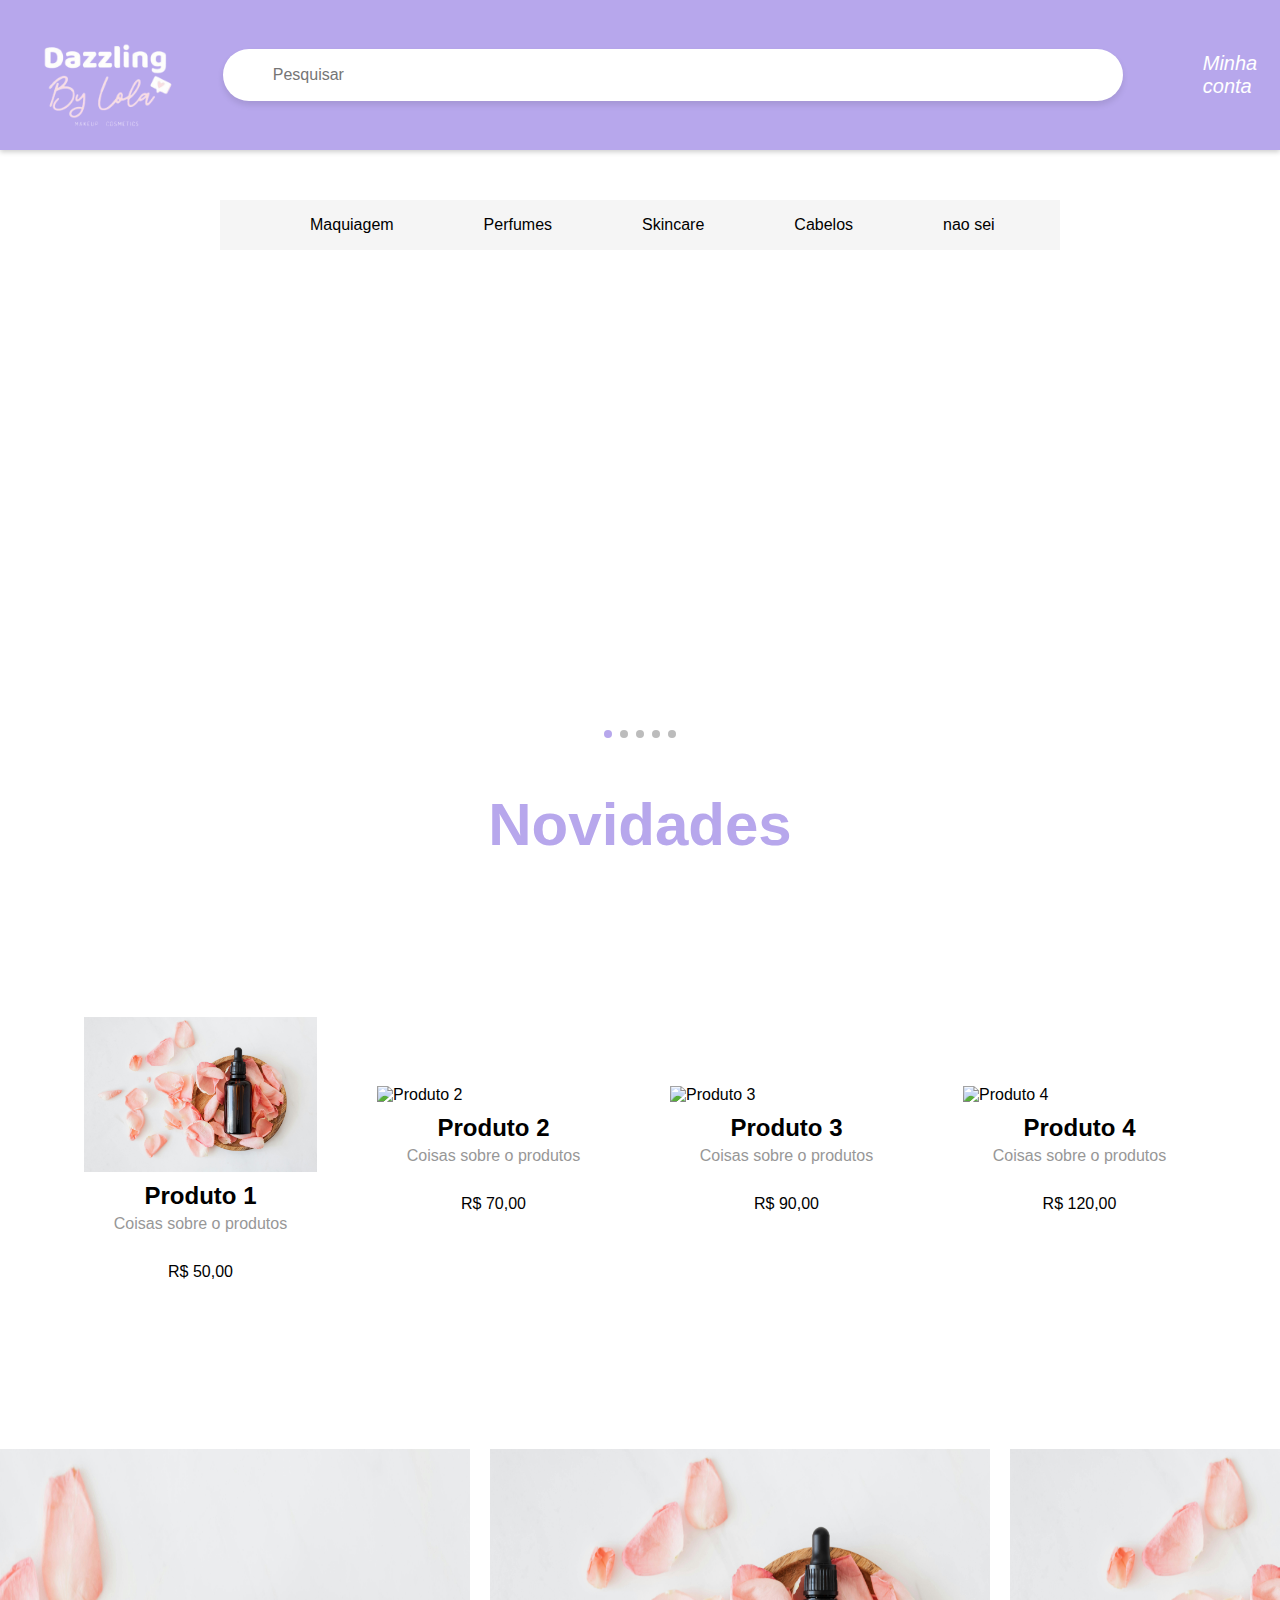
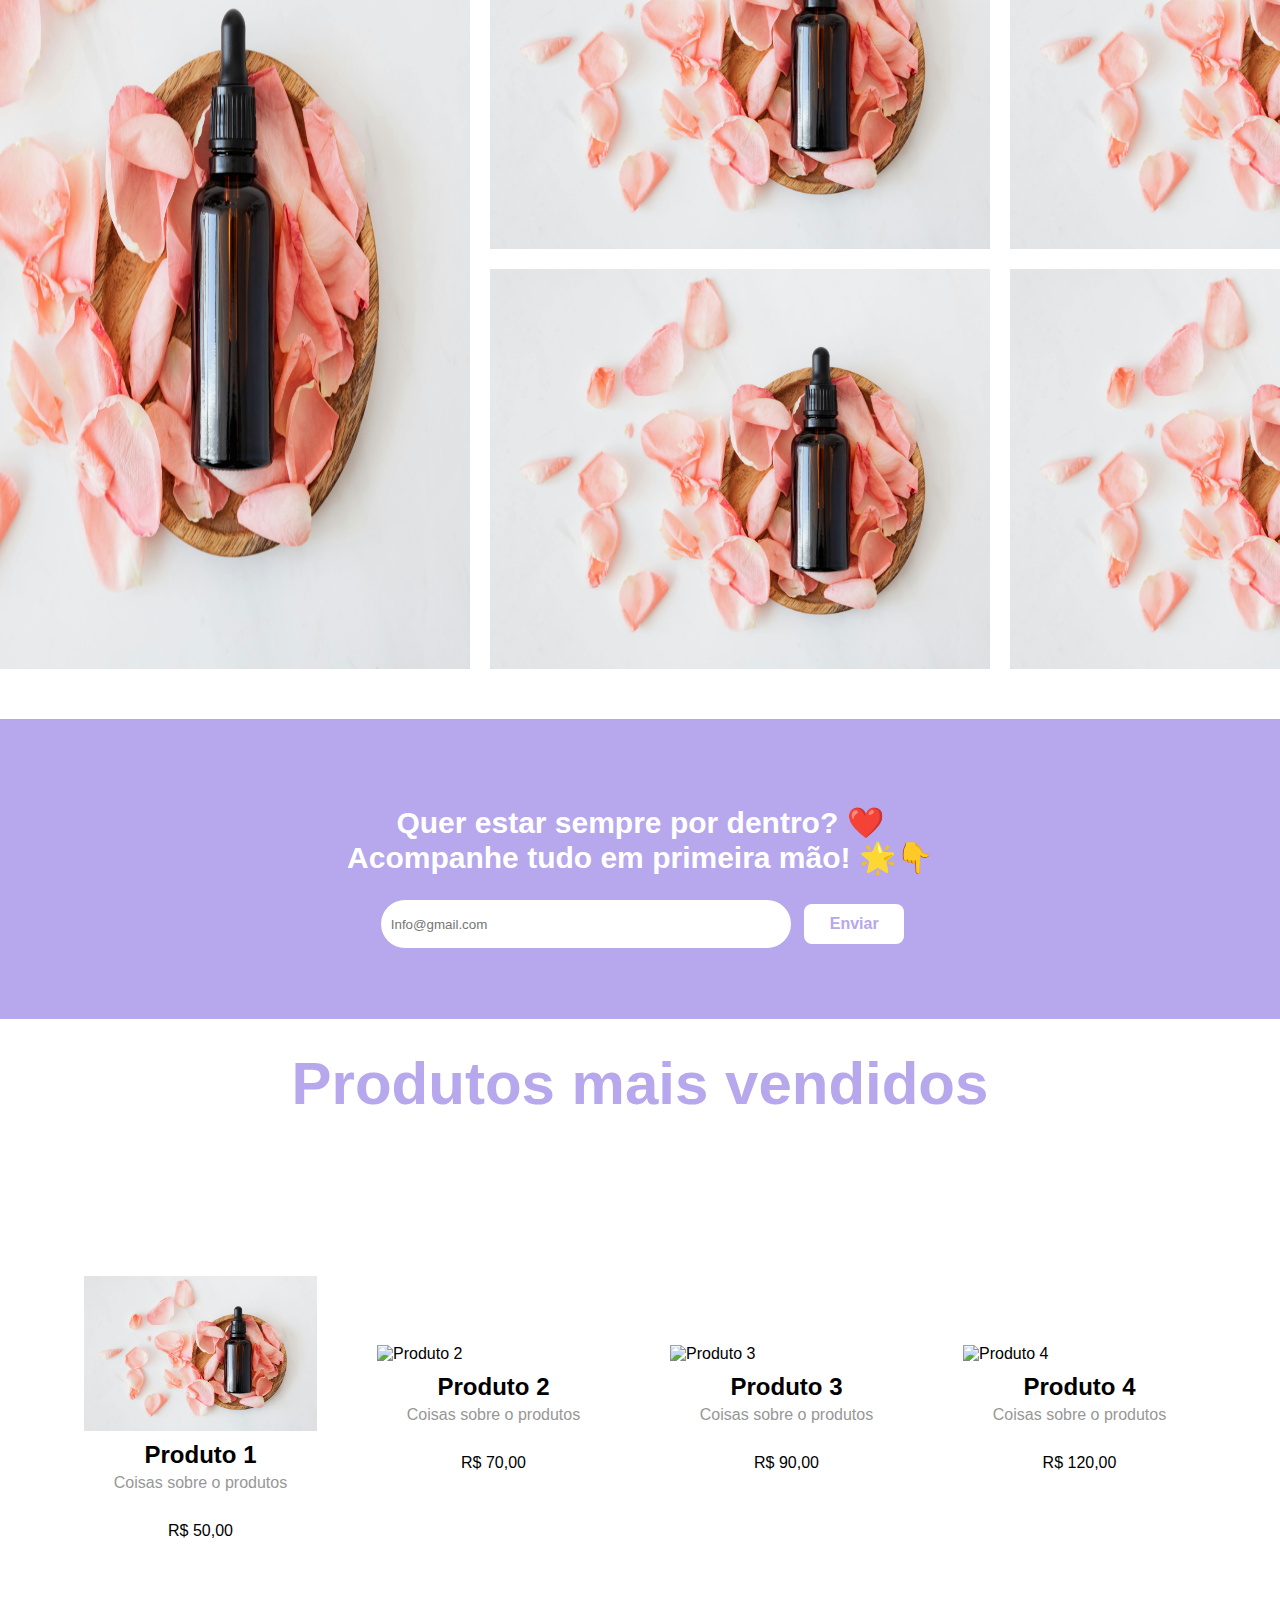
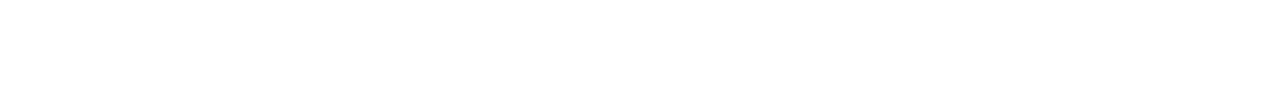
==== index.html @ 4e284faa "Dazzling by lola" ====
<!DOCTYPE html>
<html lang="en">
<head>
    <meta charset="UTF-8">
    <meta name="viewport" content="width=device-width, initial-scale=1.0">
    <title>Document</title>
  <link rel="stylesheet"
  href="https://cdnjs.cloudflare.com/ajax/libs/bootstrap-icons/1.10.5/font/bootstrap-icons.min.css">
  <link rel="stylesheet" href="css/style.css">
  <link
  rel="stylesheet"
  href="https://cdn.jsdelivr.net/npm/swiper@11/swiper-bundle.min.css"
/>
</head>
<body>
    <header>
        <img src="img/logopaloma-removebg-preview (1).png" alt="">
        <div id="pesquisa">
            <div class="input-group">
                <div class="input-icon">
                    <i class="bi bi-search"></i>
                </div>
                <input type="text" id="search" class="input-field" placeholder="Pesquisar">
            </div>
         
        </div>
        <div class="links">
        <a href=""><i class="bi bi-chat-dots"></i></a>
        <a href=""><i class="bi bi-heart"></i></a>
        <a href=""><i class="bi bi-person-circle">Minha conta</i>
        </div>
    </header>
    <nav class="nav">
        <ul class="nav-list">
            <li><a href="">Maquiagem</a></li>
            <li><a href="">Perfumes</a></li>
            <li><a href="">Skincare</a></li>
            <li><a href="">Cabelos</a></li>
            <li><a href="">nao sei</a></li>
        </ul>
    </nav>
      <!-- Swiper -->
      <div class="swiper mySwiper">
        <div class="swiper-wrapper">
          <!-- Slide 1 -->
          <div class="swiper-slide">
            <div class="banner">
              <div
                class="imagem"
                style="background-image: url('image.png')"
              ></div>

            </div>
          </div>
          <!-- Slide 2 -->
          <div class="swiper-slide">
            <div class="banner">
              <div
                class="imagem"
                style="background-image: url('https://via.placeholder.com/800x500')"
              ></div>
           
            </div>
          </div>
          <!-- Slide 3 -->
          <div class="swiper-slide">
            <div class="banner">
              <div
                class="imagem"
                style="background-image: url('https://via.placeholder.com/800x500')"
              ></div>
           
            </div>
          </div>
          <!-- Slide 4 -->
          <div class="swiper-slide">
            <div class="banner">
              <div
                class="imagem"
                style="background-image: url('https://via.placeholder.com/800x500')"
              ></div>
             
            </div>
          </div>
          <!-- Slide 5 -->
          <div class="swiper-slide">
            <div class="banner">
              <div
                class="imagem"
                style="background-image: url('https://via.placeholder.com/800x500')"
              ></div>
             
            </div>
          </div>
        </div>
  
        <!-- Paginação -->
        <div class="swiper-pagination"></div>
  
        <!-- Botões de navegação -->
        <div class="swiper-button-next"></div>
        <div class="swiper-button-prev"></div>
      </div>

      <div class="novidades">
        <h2>Novidades</h2>
      </div>

      <div class="swiper meu-carrossel">
        <div class="swiper-wrapper">
          <!-- Slide 1 -->
          <div class="swiper-slide">
            <img src="img/pexels-karolina-grabowska-4041392.jpg" alt="Produto 1" />
            <div class="product-name">Produto 1</div>
            <div class="product-p">Coisas sobre o produtos</div>
            <div class="product-price">R$ 50,00</div>
          </div>
          <!-- Slide 2 -->
          <div class="swiper-slide">
            <img src="https://via.placeholder.com/150" alt="Produto 2" />
            <div class="product-name">Produto 2</div>
            <div class="product-p">Coisas sobre o produtos</div>
            <div class="product-price">R$ 70,00</div>
          </div>
          <!-- Slide 3 -->
          <div class="swiper-slide">
            <img src="https://via.placeholder.com/150" alt="Produto 3" />
            <div class="product-name">Produto 3</div>
            <div class="product-p">Coisas sobre o produtos</div>
            <div class="product-price">R$ 90,00</div>
          </div>
          <!-- Slide 4 -->
          <div class="swiper-slide">
            <img src="https://via.placeholder.com/150" alt="Produto 4" />
            <div class="product-name">Produto 4</div>
            <div class="product-p">Coisas sobre o produtos</div>
            <div class="product-price">R$ 120,00</div>
          </div>
          <!-- Slide 5 -->
          <div class="swiper-slide">
            <img src="https://via.placeholder.com/150" alt="Produto 5" />
            <div class="product-name">Produto 5</div>
            <div class="product-p">Coisas sobre o produtos</div>
            <div class="product-price">R$ 150,00</div>
          </div>
        </div>
        
        <!-- Navegação -->
        <div class="swiper-button-next"></div>
        <div class="swiper-button-prev"></div>
      </div>
      
      <section class="grid">
        <div class="grid-item">
          <img class="grid1" src="img/pexels-karolina-grabowska-4041392.jpg" alt="2025">
        </div>
        <div class="grid-item">
          <div class="teste3">
          <img class="grid2" src="img/pexels-karolina-grabowska-4041392.jpg" alt="Stabilo">
        </div>
        </div>
        <div class="grid-item">
          <div class="teste3">
          <img class="grid2" src="img/pexels-karolina-grabowska-4041392.jpg" alt="Stabilo">
        </div>
        </div>
        <div class="grid-item">
          <div class="teste3">
          <img class="grid2" src="img/pexels-karolina-grabowska-4041392.jpg" alt="Cadernos">
        </div>
        </div>
        <div class="grid-item">
          <div class="teste3">
          <img class="grid2" src="img/pexels-karolina-grabowska-4041392.jpg" alt="Cadernos">
        </div>
        </div>
      </section>

      <div class="novidade">
        <div class="teste">
        <h2>Quer estar sempre por dentro? ❤️<br>
          Acompanhe tudo em primeira mão! 🌟👇</h2>
        <form action="" class="formulario-email">
          <input type="email" placeholder="Info@gmail.com" style="width: 70%;height: 48px; padding: 10px; margin: 5px; border-radius: 40px; border: none;">
          <input type="submit" id="btn-submit" name="" value="Enviar" />
        </form>
      </div>
      </div>
      <div class="mais-vendidos">
  <h2>Produtos mais vendidos</h2>
</div>
      <div class="swiper meu-carrossel">
        <div class="swiper-wrapper">
          <!-- Slide 1 -->
          <div class="swiper-slide">
            <img src="img/pexels-karolina-grabowska-4041392.jpg" alt="Produto 1" />
            <div class="product-name">Produto 1</div>
            <div class="product-p">Coisas sobre o produtos</div>
            <div class="product-price">R$ 50,00</div>
          </div>
          <!-- Slide 2 -->
          <div class="swiper-slide">
            <img src="https://via.placeholder.com/150" alt="Produto 2" />
            <div class="product-name">Produto 2</div>
            <div class="product-p">Coisas sobre o produtos</div>
            <div class="product-price">R$ 70,00</div>
          </div>
          <!-- Slide 3 -->
          <div class="swiper-slide">
            <img src="https://via.placeholder.com/150" alt="Produto 3" />
            <div class="product-name">Produto 3</div>
            <div class="product-p">Coisas sobre o produtos</div>
            <div class="product-price">R$ 90,00</div>
          </div>
          <!-- Slide 4 -->
          <div class="swiper-slide">
            <img src="https://via.placeholder.com/150" alt="Produto 4" />
            <div class="product-name">Produto 4</div>
            <div class="product-p">Coisas sobre o produtos</div>
            <div class="product-price">R$ 120,00</div>
          </div>
          <!-- Slide 5 -->
       
      </div>
      
  <footer>
<div>
  <img src="img/dazzling-removebg-preview.png" alt="">
  <i class="bi bi-instagram"></i>
  <i class="bi bi-bag"></i>
</div>
  </footer>
      <script src="https://cdn.jsdelivr.net/npm/swiper@11/swiper-bundle.min.js"></script>
      <script src="js/script.js"></script>
</body>
</html>
---- css/style.css ----
*{
    margin: 0;
    padding: 0;
    box-sizing: border-box;
    font-family: Arial, Helvetica, sans-serif;
}
header{
    display: flex;
    justify-content: center;
    align-items: center;
    gap: 20px;
    background-color: #B7A7EC;
    padding: 20px;
    z-index: 1000; 
    height: 150px;
    padding: 10px 20px;
    box-shadow: 0 2px 5px rgba(0, 0, 0, 0.2); 
    width: 100%; 
    margin: 0;
}
header img{
  width: 200px;
}
.nav a{
    color: rgb(0, 0, 0);
    text-decoration: none;
    display: flex;
}
.nav li{
    list-style: none;
}
.nav-list{
    display: flex;
    gap: 90px;
    background: #f5f5f5;
    width: 840px;
    height: 50px;
    align-items: center;
    margin-top: 50px;
}
.nav{
    display: flex;
    justify-content: center;
}
.links{
    display: flex;
    gap: 30px;
    font-size: 20px;
}
.links a{
    color: rgb(255, 255, 255);
    text-decoration: none;
}

.input-group {
    display: flex;
    align-items: center;
    background-color: #ffffff;
    padding: 10px;
    border-radius: 54px;
    flex: 1;
    gap: 8px;
    width: 900px;
    max-width: 1000px;
    margin: 0 auto;
    box-shadow: 0px 4px 6px rgba(0, 0, 0, 0.1);
  }
  
  .input-field {
    flex: 1;
    border: none;
    background-color: transparent;
    font-size: 16px;
  }
  
  .input-field:focus {
    outline: none;
  }
  
  .input-icon {
    width: 32px;
    height: 32px;
    display: flex;
    align-items: center;
    justify-content: center;
    border-radius: 100%;
    color: rgb(0, 0, 0);
  }
  .swiper {
    width: 100%;
    height: 500px;
  }

  .swiper-slide {
    display: flex;
    align-items: center;
    justify-content: center;
    position: relative;
  }

  /* Banner principal */
  .banner {
    display: flex;
    width: 100%;
    height: 100%;
  }

  /* Imagem */
  .banner .imagem {
    flex: 2;
    height: 100%;
    background-size: cover;
    background-position: center;
  }

  /* Texto */
  .banner .texto {
    flex: 1;
    background-color: #f8f8f8;
    display: flex;
    align-items: center;
    justify-content: center;
    padding: 20px;
    text-align: center;
  }

 
  /* Botões de navegação */
  .swiper-button-next,
  .swiper-button-prev {
    color: #000000;
  }

  /* Paginação */
  .swiper-pagination-bullet {
    background-color: #000;
    opacity: 0.5;
  }

  .swiper-pagination-bullet-active {
    background-color: #000;
    opacity: 1;
  }
/* Cor padrão dos bullets */
/* Estilos para os bullets inativos */
.swiper-pagination-bullet {
  background-color: #7a7a7a !important; /* Cor dos bullets inativos */
  opacity: 0.5 !important;
}

/* Estilos para o bullet ativo */
.swiper-pagination-bullet-active {
  background-color: #B7A7EC !important; /* Cor do bullet ativo */
  opacity: 1 !important;
}

  /* Responsividade */
  @media (max-width: 768px) {
    .banner {
      flex-direction: column;
    }
    .swiper{
        width: 100%;
    }
    .banner .imagem {
      flex: 1;
      height: 50%;
    }
    .banner .texto {
      flex: 1;
      height: 50%;
    }
  
  }
  @media (min-width: 1208px) {
    .swiper {
      width: 50%;
    }
 
  }
  @media screen and (max-width: 768px) {
    .swiper-button-next,
    .swiper-button-prev {
      display: none !important;
    }
  }

  .meu-carrossel {
    width: 90%;
    max-width: 1200px;
    margin: 40px auto;
  }
  .meu-carrossel .swiper-slide {
    background: #fff;
    display: flex;
    flex-direction: column;
    justify-content: center;
    padding: 20px;
  }
  .meu-carrossel .swiper-slide img {
    width: 100%;
    max-width: 300px;

    margin-bottom: 10px;
  }
  .product-name {
    font-size: 1.5em;
    font-weight: bold;
    margin-bottom: 5px;
  }
  .product-price {
    font-size: 1em;
    color: #000000;
  }
  .product-p{
    color: rgb(151, 151, 151);
    margin-bottom: 30px;
  }
  .novidades{
    display: flex;
    justify-content: center;
    margin-top: 40px;
    font-size: 40px;
    color: #B7A7EC;
  }
.mais-vendidos{
  display: flex;
  justify-content: center;
  margin-top: 30px;
  font-size: 40px;
  color: #B7A7EC
}
  .grid{
    display: grid;
    grid-template-columns: repeat(3, 1fr);
    grid-gap: 20px;
    max-width: 800px;
    padding: 10px;
    justify-content: center;
    align-items: center;
    margin: 0 auto;
  }
  .grid2{
    width: 500px;
    height: 400px;
    aspect-ratio: 1 / 4;
  }
  
  .grid1{
    height: 820px;
    width: 700px;
  }
  .grid-item:nth-child(1){
   grid-row: 1/3;
  }
  .grid-item{
    display: grid;
    position: relative;
  }
  .grid-item img{
    grid-column: 1;
    grid-row: 1/3;
    align-self: end;
    margin: 0 auto;
    display: block;

  }
  .teste{
    text-align: center;
    justify-content: center;
  }
 .teste h2{
  font-size: 30px;
  margin-top: 20px;
 }
  #btn-submit {
    width: 100px;
    height: 40px;
    color: #B7A7EC; 
    background: white;
    border: none; 
    border-radius: 8px; 
    cursor: pointer; 
    font-size: 16px; 
    font-weight: bold;
    transition: background-color 0.3s ease, transform 0.2s ease;
  }
  #btn-submit:hover {
    background-color: #ffffff;
    transform: scale(1.05);
  }

  #btn-submit:active {
    background-color: #ffffff;
    transform: scale(0.95);
  }
  .formulario-email{
    margin-top: 20px;
  }
  .novidade {
    display: flex;
    background: #B7A7EC;
    align-items: center;
    text-align: end;
    justify-content: center;
    font-size: 30px;
    margin: 0 auto;
    margin-top: 40px;
    height: 300px;
    gap: 20px;
    flex-direction: column;
  }
  .contato form {
    display: flex;
    gap: 5px;
  }
  .contato #btn-submit {
    height: 60px;
    width: 200px;
    border-radius: 20px;
    border: none;
    background: #bd00ff;
    color: #fff;
  }
  .novidade h2 {
    color: white;
  }
  
  .swiper-button-next,
  .swiper-button-prev {
    background: white;
    padding: 30px 30px;
    border-radius: 50px;
    color: #B7A7EC;
    box-shadow: 0 4px 8px rgba(0, 0, 0, 0.2);
    transition: 0.3s ease-in-out;
  }

  .swiper-button-next::after,
  .swiper-button-prev::after {
    color: #B7A7EC; 
    font-weight: 900px;
  }
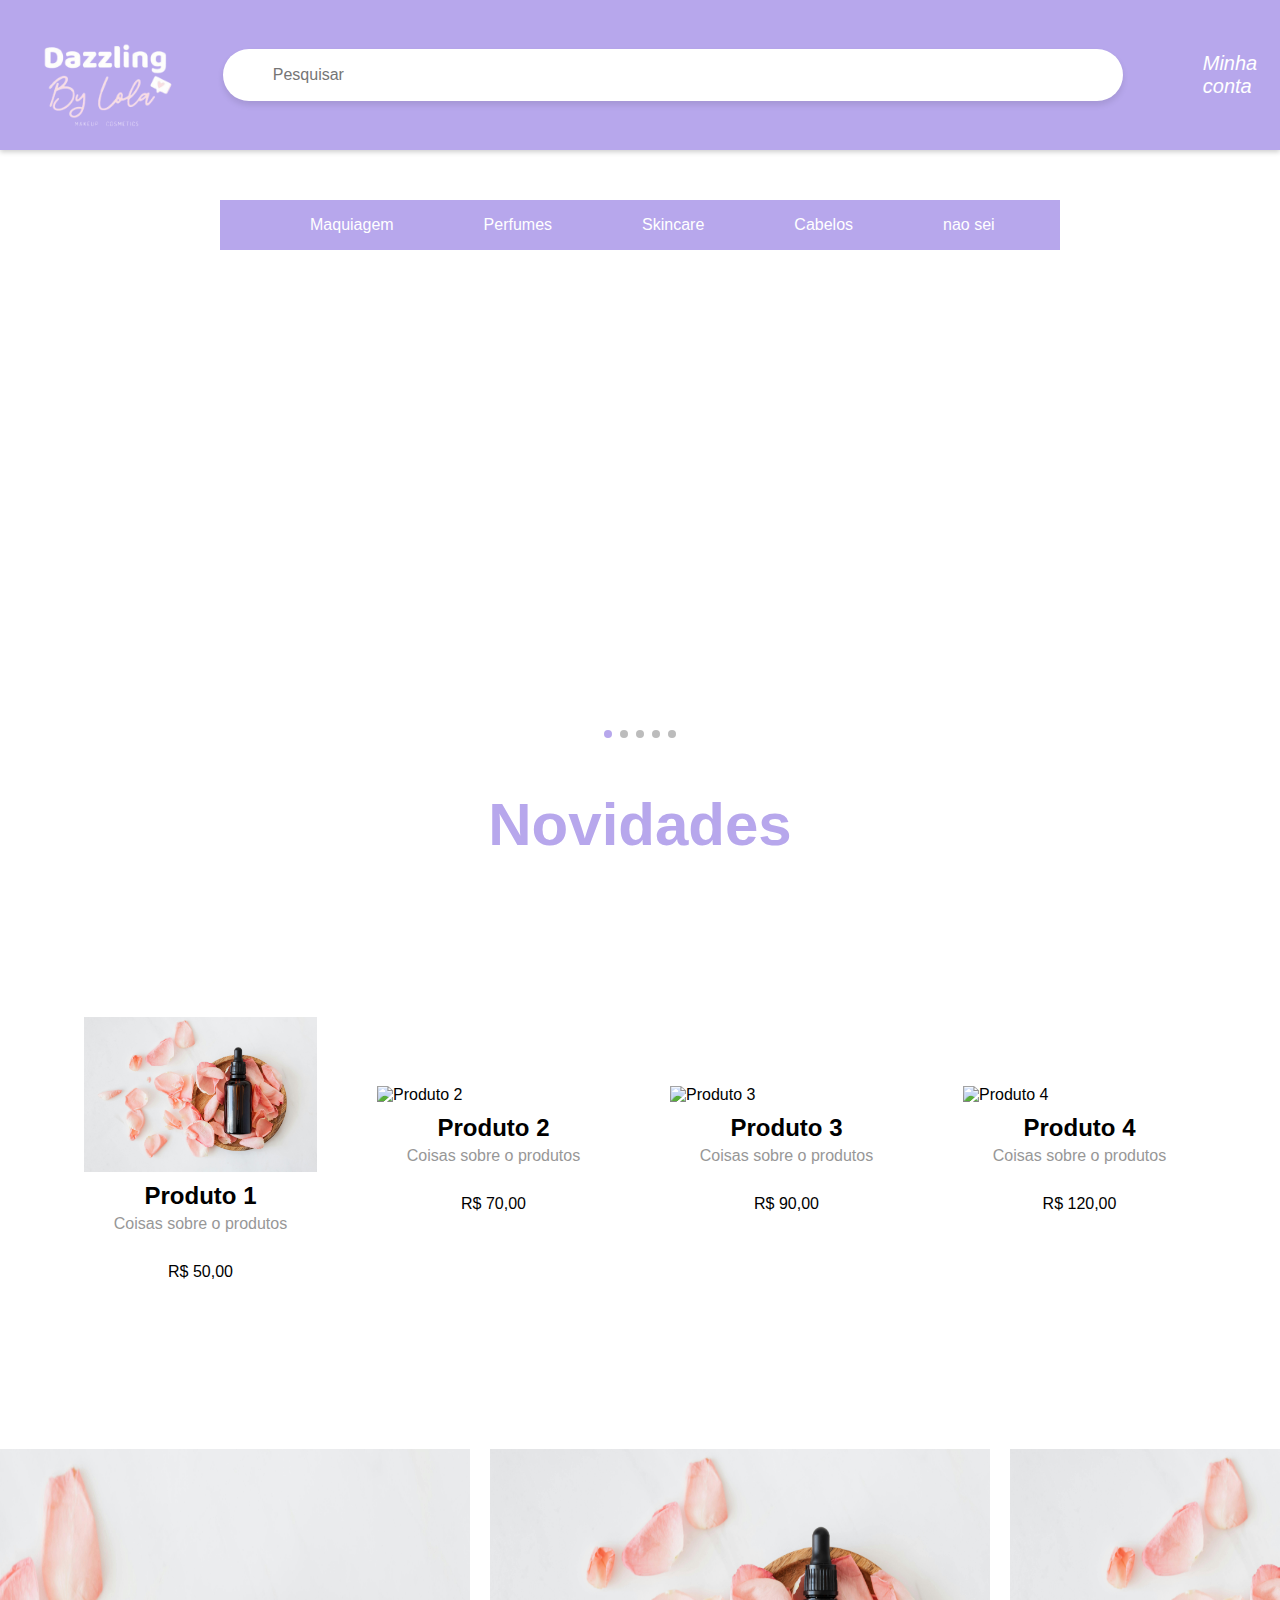
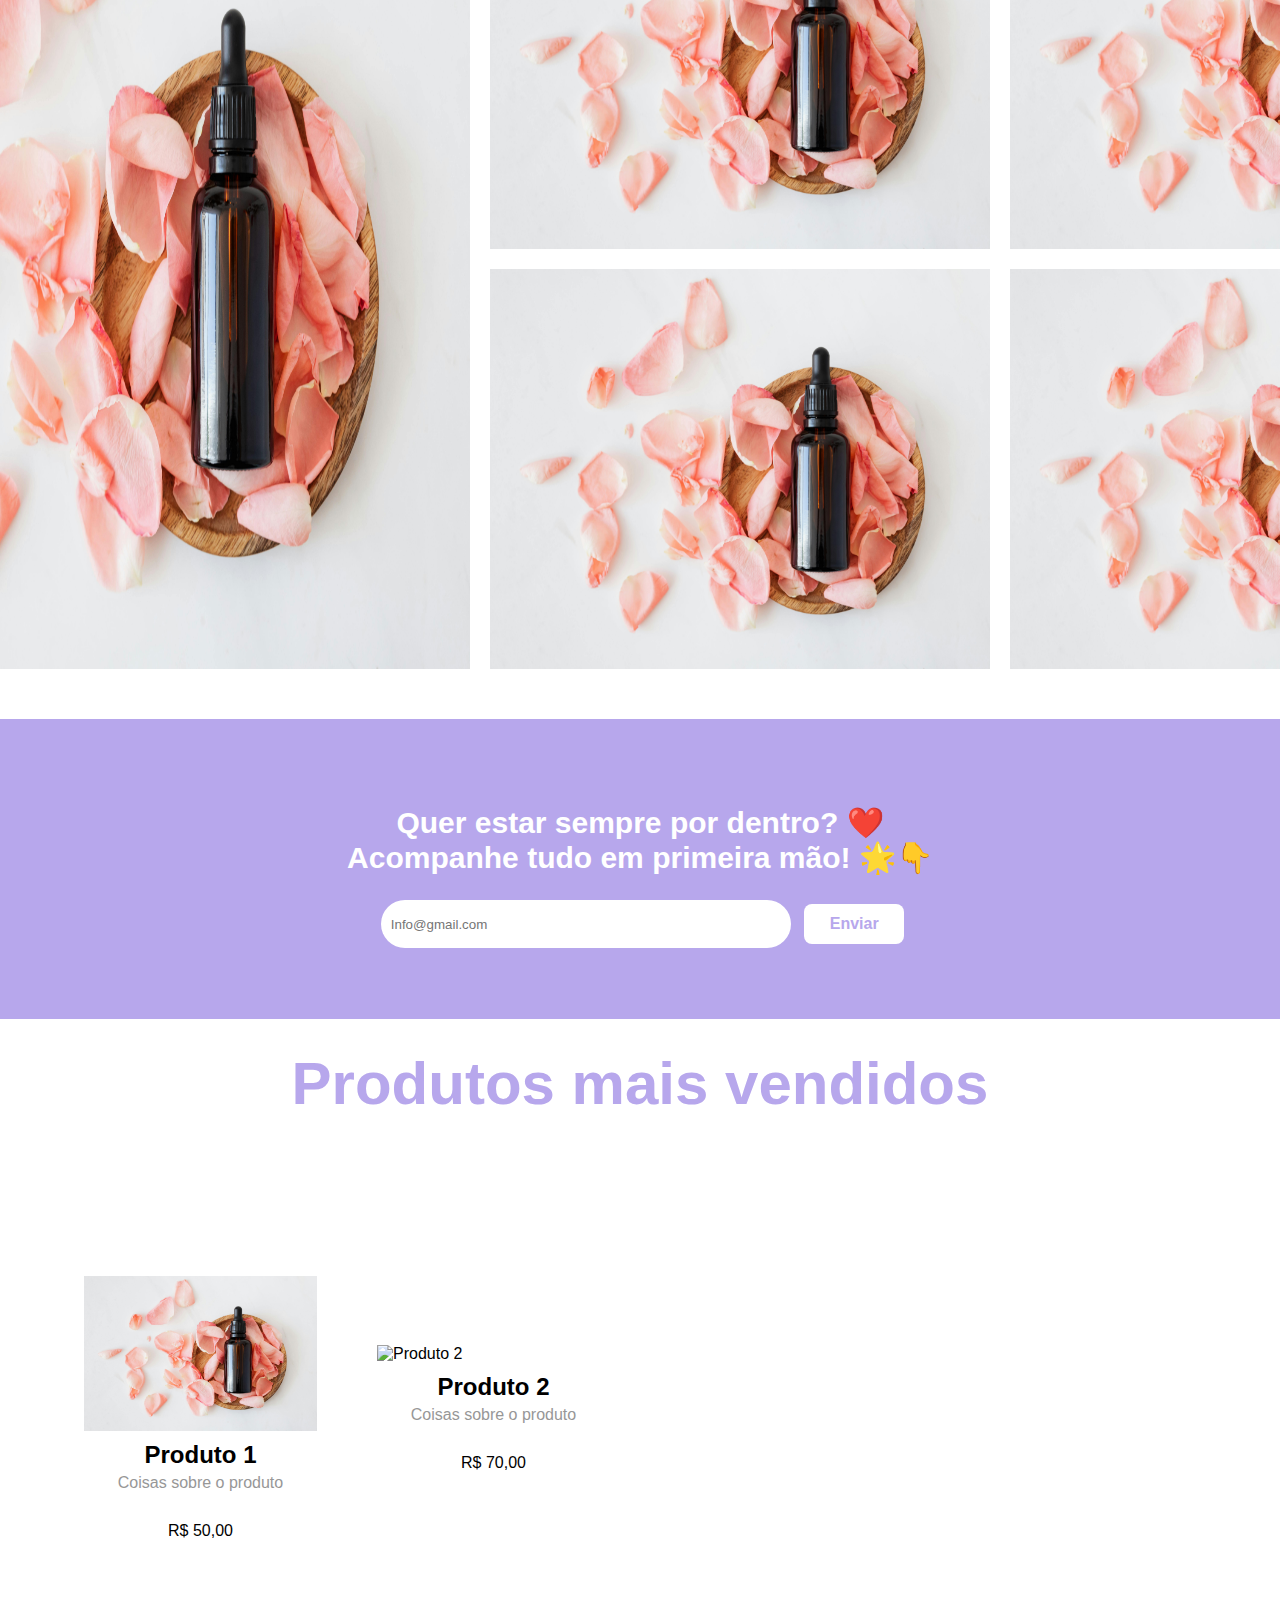
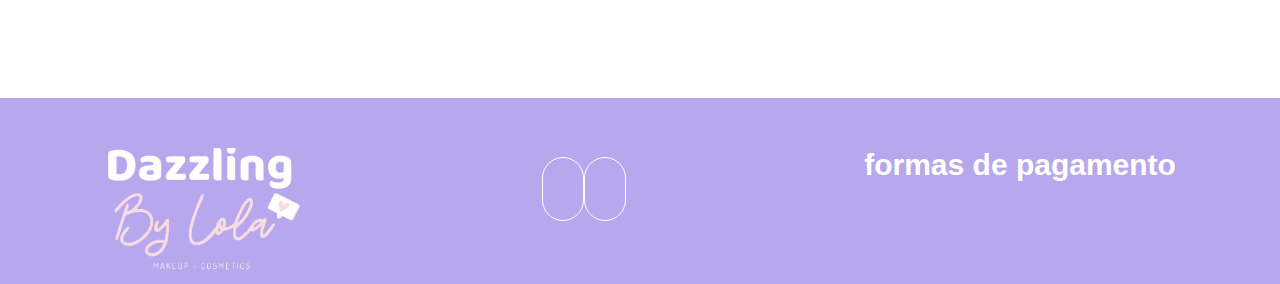
==== commit 26575bb9: "Dazzling" ====
--- a/index.html
+++ b/index.html
@@ -3,7 +3,7 @@
 <head>
     <meta charset="UTF-8">
     <meta name="viewport" content="width=device-width, initial-scale=1.0">
-    <title>Document</title>
+    <title>Dazzling by lola</title>
   <link rel="stylesheet"
   href="https://cdnjs.cloudflare.com/ajax/libs/bootstrap-icons/1.10.5/font/bootstrap-icons.min.css">
   <link rel="stylesheet" href="css/style.css">
@@ -30,7 +30,7 @@
         <a href=""><i class="bi bi-person-circle">Minha conta</i>
         </div>
     </header>
-    <nav class="nav">
+    <nav id="home" class="nav">
         <ul class="nav-list">
             <li><a href="">Maquiagem</a></li>
             <li><a href="">Perfumes</a></li>
@@ -180,56 +180,60 @@
         <div class="teste">
         <h2>Quer estar sempre por dentro? ❤️<br>
           Acompanhe tudo em primeira mão! 🌟👇</h2>
-        <form action="" class="formulario-email">
-          <input type="email" placeholder="Info@gmail.com" style="width: 70%;height: 48px; padding: 10px; margin: 5px; border-radius: 40px; border: none;">
-          <input type="submit" id="btn-submit" name="" value="Enviar" />
-        </form>
+          <form action="" class="formulario-email" onsubmit="return alterarTextoBotao()">
+            <input type="email" placeholder="Info@gmail.com" style="width: 70%;height: 48px; padding: 10px; margin: 5px; border-radius: 40px; border: none;outline: none;" required>
+            <input type="submit" id="btn-submit" value="Enviar" />
+          </form>
+           
       </div>
       </div>
       <div class="mais-vendidos">
   <h2>Produtos mais vendidos</h2>
 </div>
-      <div class="swiper meu-carrossel">
-        <div class="swiper-wrapper">
-          <!-- Slide 1 -->
-          <div class="swiper-slide">
-            <img src="img/pexels-karolina-grabowska-4041392.jpg" alt="Produto 1" />
-            <div class="product-name">Produto 1</div>
-            <div class="product-p">Coisas sobre o produtos</div>
-            <div class="product-price">R$ 50,00</div>
-          </div>
-          <!-- Slide 2 -->
-          <div class="swiper-slide">
-            <img src="https://via.placeholder.com/150" alt="Produto 2" />
-            <div class="product-name">Produto 2</div>
-            <div class="product-p">Coisas sobre o produtos</div>
-            <div class="product-price">R$ 70,00</div>
-          </div>
-          <!-- Slide 3 -->
-          <div class="swiper-slide">
-            <img src="https://via.placeholder.com/150" alt="Produto 3" />
-            <div class="product-name">Produto 3</div>
-            <div class="product-p">Coisas sobre o produtos</div>
-            <div class="product-price">R$ 90,00</div>
-          </div>
-          <!-- Slide 4 -->
-          <div class="swiper-slide">
-            <img src="https://via.placeholder.com/150" alt="Produto 4" />
-            <div class="product-name">Produto 4</div>
-            <div class="product-p">Coisas sobre o produtos</div>
-            <div class="product-price">R$ 120,00</div>
-          </div>
-          <!-- Slide 5 -->
-       
-      </div>
-      
-  <footer>
-<div>
-  <img src="img/dazzling-removebg-preview.png" alt="">
+<div class="swiper meu-carrossel">
+  <div class="swiper-wrapper">
+    <!-- Slides -->
+    <div class="swiper-slide">
+      <img src="img/pexels-karolina-grabowska-4041392.jpg" alt="Produto 1" />
+      <div class="product-name">Produto 1</div>
+      <div class="product-p">Coisas sobre o produto</div>
+      <div class="product-price">R$ 50,00</div>
+    </div>
+    <div class="swiper-slide">
+      <img src="https://via.placeholder.com/150" alt="Produto 2" />
+      <div class="product-name">Produto 2</div>
+      <div class="product-p">Coisas sobre o produto</div>
+      <div class="product-price">R$ 70,00</div>
+    </div>
+  </div>
+  <div class="swiper-slide">
+    <img src="img/pexels-karolina-grabowska-4041392.jpg" alt="Produto 1" />
+    <div class="product-name">Produto 1</div>
+    <div class="product-p">Coisas sobre o produto</div>
+    <div class="product-price">R$ 50,00</div>
+  </div>
+  <div class="swiper-slide">
+    <img src="https://via.placeholder.com/150" alt="Produto 2" />
+    <div class="product-name">Produto 2</div>
+    <div class="product-p">Coisas sobre o produto</div>
+    <div class="product-price">R$ 70,00</div>
+  </div>
+</div>
+  <!-- Navegação -->
+  <div class="swiper-button-next"></div>
+  <div class="swiper-button-prev"></div>
+</div>
+
+<footer>
+  <div class="links">
+  <a href="#home"><img src="img/dazzling-removebg-preview.png" alt=""></a>
+  <div class="redes">
   <i class="bi bi-instagram"></i>
-  <i class="bi bi-bag"></i>
-</div>
-  </footer>
+  <i class="bi bi-tiktok"></i>
+</div>
+  <h2>formas de pagamento</h2>
+</div>
+</footer>
       <script src="https://cdn.jsdelivr.net/npm/swiper@11/swiper-bundle.min.js"></script>
       <script src="js/script.js"></script>
 </body>
--- a/css/style.css
+++ b/css/style.css
@@ -3,6 +3,9 @@
     padding: 0;
     box-sizing: border-box;
     font-family: Arial, Helvetica, sans-serif;
+}
+html {
+  scroll-behavior: smooth;
 }
 header{
     display: flex;
@@ -32,11 +35,14 @@
 .nav-list{
     display: flex;
     gap: 90px;
-    background: #f5f5f5;
+    background: #B7A7EC;
     width: 840px;
     height: 50px;
     align-items: center;
     margin-top: 50px;
+}
+.nav-list a{
+  color: white;
 }
 .nav{
     display: flex;
@@ -98,14 +104,12 @@
     position: relative;
   }
 
-  /* Banner principal */
   .banner {
     display: flex;
     width: 100%;
     height: 100%;
   }
 
-  /* Imagem */
   .banner .imagem {
     flex: 2;
     height: 100%;
@@ -113,7 +117,6 @@
     background-position: center;
   }
 
-  /* Texto */
   .banner .texto {
     flex: 1;
     background-color: #f8f8f8;
@@ -125,13 +128,11 @@
   }
 
  
-  /* Botões de navegação */
   .swiper-button-next,
   .swiper-button-prev {
     color: #000000;
   }
 
-  /* Paginação */
   .swiper-pagination-bullet {
     background-color: #000;
     opacity: 0.5;
@@ -141,20 +142,16 @@
     background-color: #000;
     opacity: 1;
   }
-/* Cor padrão dos bullets */
-/* Estilos para os bullets inativos */
 .swiper-pagination-bullet {
-  background-color: #7a7a7a !important; /* Cor dos bullets inativos */
+  background-color: #7a7a7a !important; 
   opacity: 0.5 !important;
 }
 
-/* Estilos para o bullet ativo */
 .swiper-pagination-bullet-active {
-  background-color: #B7A7EC !important; /* Cor do bullet ativo */
+  background-color: #B7A7EC !important;
   opacity: 1 !important;
 }
 
-  /* Responsividade */
   @media (max-width: 768px) {
     .banner {
       flex-direction: column;
@@ -342,3 +339,29 @@
     font-weight: 900px;
   }
   
+footer{
+   background-color: #B7A7EC;
+}
+.links{
+  display: flex;
+  justify-content: space-around;
+  color: white;
+}
+.redes{
+  margin-top: 80px;
+  gap: 100px;
+}
+footer h2{
+  margin-top: 50px;
+  display: flex;
+}
+.links img{
+  width: 200px;
+  margin-top: 50px;
+}
+.redes i{
+  border: 1px solid white;
+  border-radius: 50px;
+  padding: 20px;
+  gap: 20px;
+}